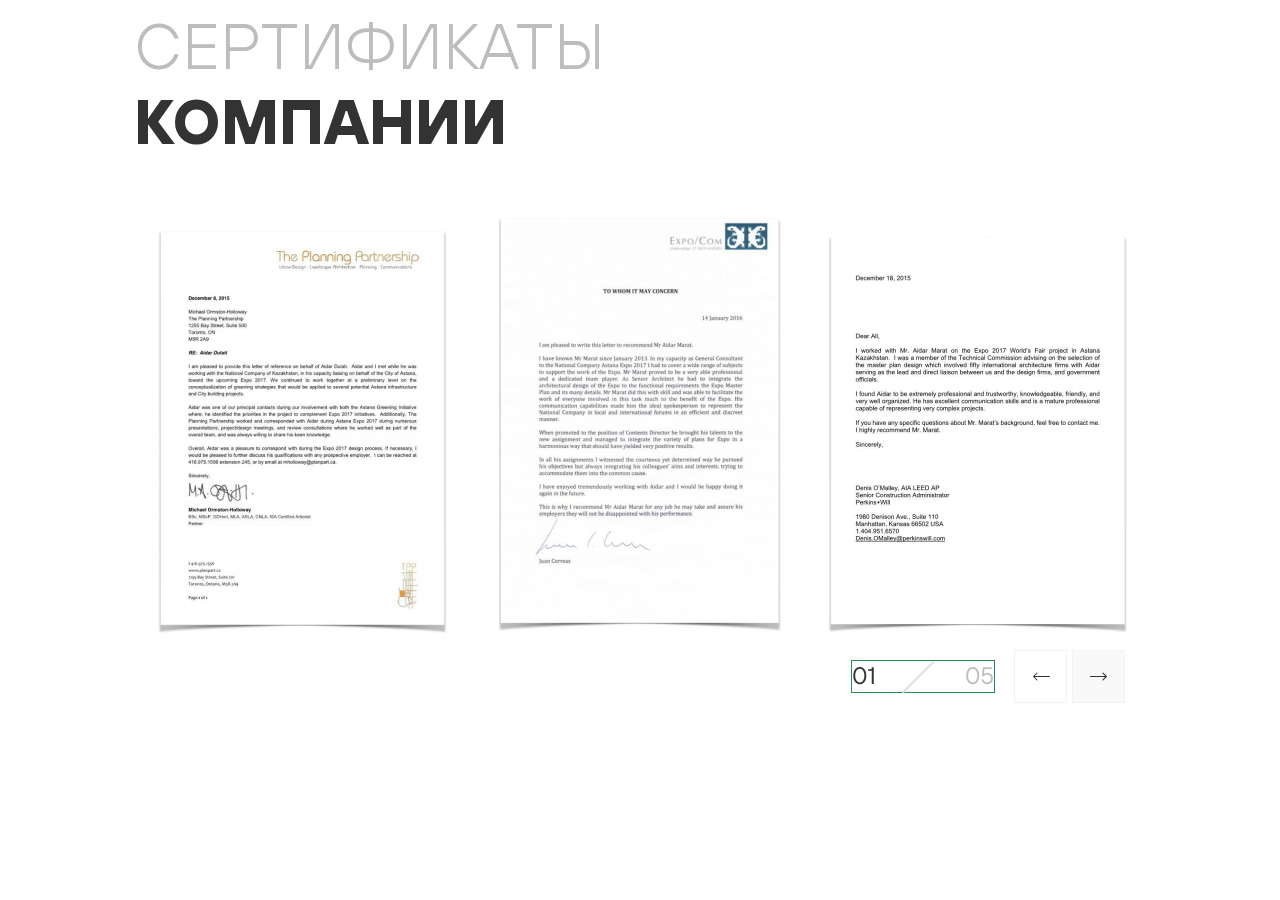
==== certificates.html @ 2d37799d "Добавлена страница Сертификаты" ====
<!DOCTYPE html>
<html lang="en">

<head>
    <meta charset="UTF-8">
    <meta http-equiv="X-UA-Compatible" content="IE=edge">
    <meta name="viewport" content="width=device-width, initial-scale=1.0">
    <link rel="stylesheet" href="./assets/styles/normalize.css">
    <link rel="stylesheet" href="./assets/styles/style_certificates.css">
    <title>DIGITAL PROJECT</title>
    <link rel="shortcut icon" href="assets/image/Group-92.png" type="image/svg">

</head>

<body>
    <div class="main">
        <div class="main__conteiner content">
            <h2 class="content__title upper-title">Сертификаты</h2>
            <h2 class="content__title lower-title">Компании</h2>
            <div class="img__conteiner">
                <img src="./assets/image/certificates_1.png" alt="Сертификат номер 1">
                <img src="./assets/image/certificates_2.png" alt="Сертификат номер 2">
                <img src="./assets/image/certificates_3.png" alt="Сертификат номер 3">
            </div>
            <div class="side__numbers">
                <div class="numbers">
                    <img src="./assets/image/slide-numbers_gallery.png" alt="Номера страниц">
                </div>
                <div class="arrow">
                    <img src="./assets/image/arrow-left-1.png" alt="Стрелка влево">
                    <img src="./assets/image/arrow-right-1.png" alt="Стрелка вправо">
                </div>
            </div>


        </div>
    </div>




</body>

</html>
---- assets/styles/style_certificates.css ----
.main__conteiner {
    width: 80%;
    margin: 0 auto;
}

@font-face {
    font-family: "TT Hoves-Bold";
    src: url("../fonts/TTHoves-Bold.ttf");
}

@font-face {
    font-family: "TT Hoves-Light";
    src: url("../fonts/TTHoves-Light.ttf");
}

@font-face {
    font-family: "TT Hoves";
    src: url("../fonts/TTHoves-Regular.ttf");
}




/*Шрифты*/
.content__title {
    font-size: 64px;
    text-transform: uppercase;
    font-style: normal;
    margin: 0px;
}

.upper-title {
    font-family: 'TT Hoves-Light', Arial, Helvetica, sans-serif;
    font-weight: 300;
    color: #BDBDBD;

}

.lower-title {
    font-family: 'TT Hoves-Bold', Arial, Helvetica, sans-serif;
    font-weight: 800;
    color: #333333;

}

.img__conteiner {
    display: grid;
    width: 100%;
    grid-template-columns: 1fr 1fr 1fr;
    grid-template-rows: 1fr;
    justify-items: stretch;
    margin-top: 42px;

}


.side__numbers {

    display: flex;
    flex-direction: row;
    justify-content: flex-end;
    margin-right: 2%;

}

.numbers {
    border: 1px solid seagreen;
    height: 31px;
    width: 142px;
    margin: 1% 2% 1%;
}
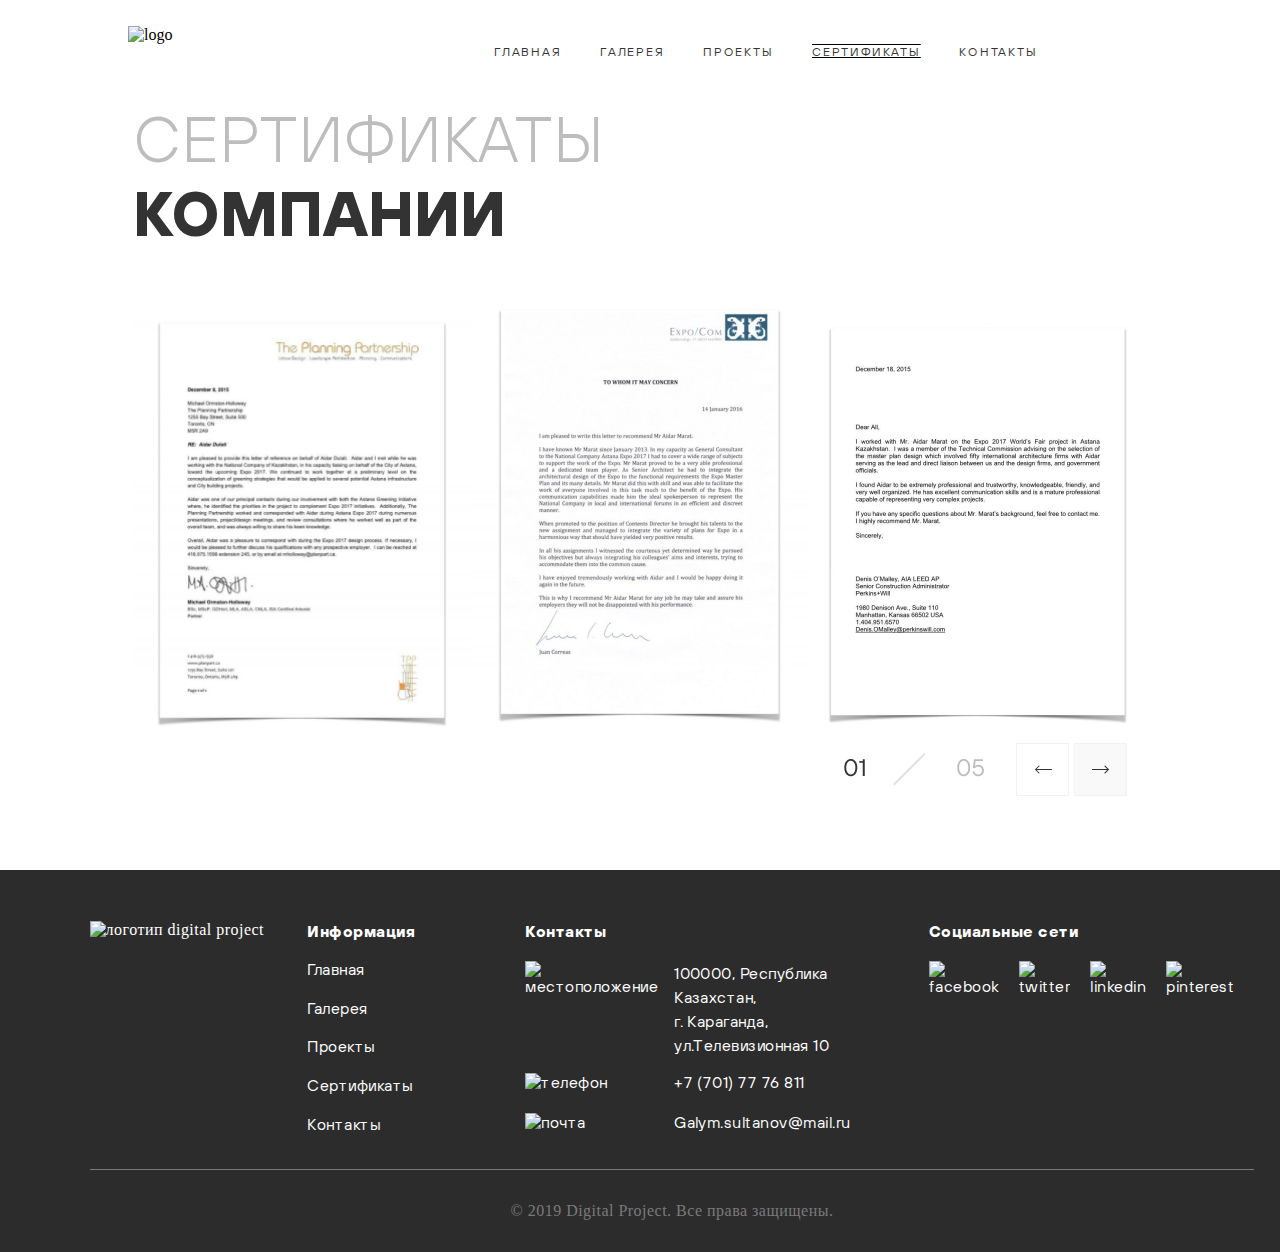
==== commit b6dea17b: "Поправила отступы и ссылки" ====
--- a/certificates.html
+++ b/certificates.html
@@ -1,44 +1,175 @@
 <!DOCTYPE html>
 <html lang="en">
+  <head>
+    <meta charset="UTF-8" />
+    <meta http-equiv="X-UA-Compatible" content="IE=edge" />
+    <meta name="viewport" content="width=device-width, initial-scale=1.0" />
+    <title>DIGITAL PROJECT</title>
+    <link rel="stylesheet" href="./assets/styles/normalize.css" />
+    <link rel="stylesheet" href="./assets/styles/style_certificates.css" />
+    <link rel="stylesheet" href="./assets/styles/style_footer.css" />
+    <link rel="stylesheet" href="./assets/styles/style_header.css" />
+    <link
+      rel="shortcut icon"
+      href="assets/image/Group-92.png"
+      type="image/svg"
+    />
+  </head>
 
-<head>
-    <meta charset="UTF-8">
-    <meta http-equiv="X-UA-Compatible" content="IE=edge">
-    <meta name="viewport" content="width=device-width, initial-scale=1.0">
-    <link rel="stylesheet" href="./assets/styles/normalize.css">
-    <link rel="stylesheet" href="./assets/styles/style_certificates.css">
-    <title>DIGITAL PROJECT</title>
-    <link rel="shortcut icon" href="assets/image/Group-92.png" type="image/svg">
+  <body class="body">
+    <header class="header">
+      <div class="header__conteiner">
+        <img src="./assets/image/logo.png" alt="logo" class="header__logo" />
+        <nav class="header__nav nav">
+          <ul class="nav__list">
+            <li class="nav__item">
+              <a class="nav__link" href="./index.html">главная</a>
+            </li>
+            <li class="nav__item">
+              <a class="nav__link" href="./gallery.html">галерея</a>
+            </li>
+            <li class="nav__item">
+              <a class="nav__link" href="./projects.html">проекты</a>
+            </li>
+            <li class="nav__item nav__item_current">
+              <a
+                class="nav__link nav__link_not-active"
+                href="./certificates.html"
+                >сертификаты</a
+              >
+            </li>
+            <li class="nav__item">
+              <a class="nav__link" href="./contacts.html">контакты</a>
+            </li>
+          </ul>
+        </nav>
+        <nav class="header__nav header__nav-alternative" id="alternative-nav">
+          <div id="menuToggle">
+            <input type="checkbox" />
 
-</head>
+            <span></span>
+            <span></span>
+            <span></span>
 
-<body>
-    <div class="main">
-        <div class="main__conteiner content">
-            <h2 class="content__title upper-title">Сертификаты</h2>
-            <h2 class="content__title lower-title">Компании</h2>
-            <div class="img__conteiner">
-                <img src="./assets/image/certificates_1.png" alt="Сертификат номер 1">
-                <img src="./assets/image/certificates_2.png" alt="Сертификат номер 2">
-                <img src="./assets/image/certificates_3.png" alt="Сертификат номер 3">
-            </div>
-            <div class="side__numbers">
-                <div class="numbers">
-                    <img src="./assets/image/slide-numbers_gallery.png" alt="Номера страниц">
-                </div>
-                <div class="arrow">
-                    <img src="./assets/image/arrow-left-1.png" alt="Стрелка влево">
-                    <img src="./assets/image/arrow-right-1.png" alt="Стрелка вправо">
-                </div>
-            </div>
+            <ul id="menu">
+              <li class="nav__item">
+                <a class="nav__link" href="./index.html">главная</a>
+              </li>
+              <li class="nav__item">
+                <a class="nav__link" href="./gallery.html">галерея</a>
+              </li>
+              <li class="nav__item">
+                <a class="nav__link" href="./projects.html">проекты</a>
+              </li>
+              <li class="nav__item nav__item_current">
+                <a
+                  class="nav__link nav__link_not-active"
+                  href="./certificates.html"
+                  >сертификаты</a
+                >
+              </li>
+              <li class="nav__item">
+                <a class="nav__link" href="./contacts.html">контакты</a>
+              </li>
+            </ul>
+          </div>
+        </nav>
+      </div>
+    </header>
 
+    <main class="main">
+      <div class="main__conteiner content">
+        <h2 class="content__title upper-title">Сертификаты</h2>
+        <h2 class="content__title lower-title">Компании</h2>
+        <div class="img__conteiner">
+          <img
+            src="./assets/image/certificates_1.png"
+            alt="Сертификат номер 1"
+            class="img_size"
+          />
+          <img
+            src="./assets/image/certificates_2.png"
+            alt="Сертификат номер 2"
+            class="img_size"
+          />
+          <img
+            src="./assets/image/certificates_3.png"
+            alt="Сертификат номер 3"
+            class="img_size"
+          />
+        </div>
+        <div class="side__numbers">
+          <div class="numbers">
+            <img
+              src="./assets/image/slide-numbers_gallery.png"
+              alt="Номера страниц"
+            />
+          </div>
+          <div class="arrow">
+            <img src="./assets/image/arrow-left-1.png" alt="Стрелка влево" />
+            <img src="./assets/image/arrow-right-1.png" alt="Стрелка вправо" />
+          </div>
+        </div>
+      </div>
+    </main>
 
+    <footer class="footer">
+      <div class="image">
+        <img
+          src="assets/image/project.png"
+          alt="логотип digital project"
+          class="footer__logo"
+        />
+      </div>
+      <div class="info">
+        <div class="information">Информация</div>
+        <div><a class="menu" href="./index.html">Главная</a></div>
+        <div><a class="menu" href="./gallery.html">Галерея</a></div>
+        <div><a class="menu" href="./projects.html">Проекты</a></div>
+        <div><a class="menu" href="./certificates.html">Сертификаты</a></div>
+        <div><a class="menu" href="./contacts.html">Контакты</a></div>
+      </div>
+      <div class="contacts">
+        <div class="contact">Контакты</div>
+        <div class="image">
+          <img src="assets/image/address.png" alt="местоположение" />
         </div>
-    </div>
+        <div class="address">
+          100000, Республика Казахстан, <br />
+          г. Караганда, ул.Телевизионная 10
+        </div>
+        <div class="image">
+          <img src="assets/image/phone.png" alt="телефон" />
+        </div>
+        <div class="phone">+7 (701) 77 76 811</div>
+        <div class="image">
+          <img src="assets/image/email.png" alt="почта" />
+        </div>
+        <div class="email">
+          <a href="mailto:Galym.sultanov@mail.ru" class="e-mail"
+            >Galym.sultanov@mail.ru</a
+          >
+        </div>
+      </div>
+      <div class="sm">
+        <div class="social">Социальные сети</div>
+        <div class="sm__list">
+          <div class="image">
+            <img src="assets/image/facebook.png" alt="facebook" />
+          </div>
+          <div class="image">
+            <img src="assets/image/twitter.png" alt="twitter" />
+          </div>
+          <div class="image">
+            <img src="assets/image/LinkedIn.png" alt="linkedin" />
+          </div>
+          <div class="image">
+            <img src="assets/image/pininterest.png" alt="pinterest" />
+          </div>
+        </div>
+      </div>
 
-
-
-
-</body>
-
-</html>+      <div class="copywrite">© 2019 Digital Project. Все права защищены.</div>
+    </footer>
+  </body>
+</html>
--- a/assets/styles/style_certificates.css
+++ b/assets/styles/style_certificates.css
@@ -1,71 +1,115 @@
-.main__conteiner {
-    width: 80%;
-    margin: 0 auto;
+@import url("./fonts.css");
+@import url(./common.css);
+
+html {
+  height: 100%;
 }
 
-@font-face {
-    font-family: "TT Hoves-Bold";
-    src: url("../fonts/TTHoves-Bold.ttf");
+.body {
+  display: flex;
+  flex-direction: column;
+  height: 100%;
 }
 
-@font-face {
-    font-family: "TT Hoves-Light";
-    src: url("../fonts/TTHoves-Light.ttf");
+.header {
+  flex: 0 0 auto;
 }
 
-@font-face {
-    font-family: "TT Hoves";
-    src: url("../fonts/TTHoves-Regular.ttf");
+.main {
+  flex: 2 0 auto;
 }
 
-
-
+.footer {
+  flex: 0 0 auto;
+}
 
 /*Шрифты*/
 .content__title {
-    font-size: 64px;
-    text-transform: uppercase;
-    font-style: normal;
-    margin: 0px;
+  font-size: 64px;
+  text-transform: uppercase;
+  font-style: normal;
+  margin: 0px;
 }
 
 .upper-title {
-    font-family: 'TT Hoves-Light', Arial, Helvetica, sans-serif;
-    font-weight: 300;
-    color: #BDBDBD;
-
+  font-family: "TT Hoves-Light", Arial, Helvetica, sans-serif;
+  font-weight: 300;
+  color: #bdbdbd;
 }
 
 .lower-title {
-    font-family: 'TT Hoves-Bold', Arial, Helvetica, sans-serif;
-    font-weight: 800;
-    color: #333333;
-
+  font-family: "TT Hoves-Bold", Arial, Helvetica, sans-serif;
+  font-weight: 800;
+  color: #333333;
 }
 
 .img__conteiner {
-    display: grid;
-    width: 100%;
-    grid-template-columns: 1fr 1fr 1fr;
-    grid-template-rows: 1fr;
-    justify-items: stretch;
-    margin-top: 42px;
-
+  display: grid;
+  width: 100%;
+  grid-template-columns: 1fr 1fr 1fr;
+  grid-template-rows: 1fr;
+  justify-items: stretch;
+  margin-top: 42px;
 }
 
-
 .side__numbers {
-
-    display: flex;
-    flex-direction: row;
-    justify-content: flex-end;
-    margin-right: 2%;
-
+  display: flex;
+  justify-content: flex-end;
+  align-items: center;
+  gap: 3%;
+  margin-right: 2%;
 }
 
-.numbers {
-    border: 1px solid seagreen;
-    height: 31px;
-    width: 142px;
-    margin: 1% 2% 1%;
-}+@media screen and (max-width: 1023px) {
+  .main {
+    margin: 0px;
+  }
+
+  .content__title {
+    font-size: 4.4vw;
+  }
+
+  .img__conteiner {
+    display: grid;
+    grid-template-columns: 1fr;
+    grid-template-rows: 1fr 1fr 1fr;
+    justify-items: center;
+    margin: auto;
+  }
+
+  .img_size {
+    width: 100%;
+  }
+
+  .numbers {
+    display: none;
+  }
+
+  .side__numbers {
+    display: block;
+  }
+
+  .arrow {
+    display: flex;
+    justify-content: space-between;
+  }
+}
+
+@media screen and (max-width: 767px) {
+  .content__title {
+    font-size: 7.9vw;
+  }
+
+  .numbers {
+    display: none;
+  }
+
+  .side__numbers {
+    display: block;
+  }
+
+  .arrow {
+    display: flex;
+    justify-content: space-between;
+  }
+}
--- a/assets/styles/style_footer.css
+++ b/assets/styles/style_footer.css
@@ -0,0 +1,154 @@
+@import url(./fonts.css);
+
+footer,
+.info,
+.contacts {
+  display: grid;
+  gap: 1rem;
+}
+
+.footer {
+  margin-top: 70px;
+}
+
+footer {
+  grid-template-columns: 1.5fr 1.5fr 3fr 2fr;
+  grid-template-rows: 2fr 0.1fr;
+  gap: 2rem;
+  padding: 4% 2% 0% 7%;
+
+  max-width: 100%;
+
+  background-color: rgb(44, 44, 44);
+  color: white;
+  letter-spacing: 0.03em;
+}
+
+.social,
+.information,
+.social,
+.contact {
+  font-family: "TT Hoves-Bold", Arial, Helvetica, sans-serif;
+  font-size: 16px;
+  line-height: 20px;
+}
+
+.menu,
+.contacts,
+.sm {
+  font-family: "TT Hoves", Arial, Helvetica, sans-serif;
+}
+
+.contacts {
+  grid-template-columns: 0.25fr 5fr;
+  grid-template-rows: 1fr 4fr 1fr 1fr;
+}
+
+.contact {
+  grid-column: 1/3;
+}
+
+.sm {
+  grid-template-rows: repeat(4, 1fr);
+  grid-template-columns: repeat(8, 1fr);
+}
+
+.social {
+  grid-column: 1/9;
+}
+
+.address {
+  line-height: 24px;
+  letter-spacing: 0.03em;
+}
+
+.copywrite {
+  grid-column: 1 / 5;
+  color: rgba(200, 200, 200, 0.5);
+  text-align: center;
+  border-top: 1px solid rgba(200, 200, 200, 0.5);
+  padding: 2em;
+}
+
+a {
+  color: inherit;
+  text-decoration: none;
+}
+
+.sm__list {
+  display: flex;
+  margin-top: 20px;
+}
+
+.sm .image {
+  margin-right: 20px;
+}
+
+@media screen and (max-width: 1023px) {
+  .footer__logo {
+    width: 70px;
+  }
+
+  footer {
+    grid-template-columns: 0.5fr 1.5fr 3fr 2fr;
+    grid-template-rows: 2fr 0.1fr;
+    gap: 2rem;
+    padding: 4% 2% 0% 3%;
+  }
+}
+
+@media screen and (max-width: 767px) {
+  .footer__logo {
+    display: none;
+  }
+
+  .info {
+    display: none;
+  }
+
+  footer {
+    grid-template-columns: 1fr;
+    grid-template-rows: 1fr 30% 25%;
+    gap: 1rem;
+    padding: 4% 2% 0% 2%;
+  }
+
+  .sm {
+    grid-area: 2/1/3/2;
+    padding-top: 20px;
+    padding-bottom: 10px;
+  }
+
+  .contacts {
+    grid-row: 1/2;
+    grid-column: 1/2;
+  }
+
+  .copywrite {
+    grid-row: 3/4;
+    grid-column: 1/2;
+    padding: 0em;
+  }
+
+  .social .social,
+  .contact,
+  .address,
+  .phone,
+  .e-mail,
+  .copywrite,
+  .social {
+    font-size: 12px;
+    line-height: 14px;
+  }
+
+  .contacts {
+    grid-template-columns: 5% 95%;
+    grid-template-rows: 0.5fr 1fr 0.5fr 0.5fr;
+    gap: 0.5rem;
+  }
+
+  .footer {
+    margin-top: 40px;
+    overflow: hidden;
+  }
+}
--- a/assets/styles/style_header.css
+++ b/assets/styles/style_header.css
@@ -0,0 +1,240 @@
+@import url(./fonts.css);
+@import url(./common.css);
+
+.header {
+  display: flex;
+  align-items: center;
+
+  height: 102px;
+}
+
+.header__conteiner {
+  display: grid;
+  grid-template-columns: 70px 20vw 62% 0px;
+}
+
+.nav {
+  width: 62%;
+  grid-column: 3/5;
+}
+
+.header__logo {
+  grid-column: 1/2;
+  width: 70px;
+  height: 44px;
+}
+
+.nav__item {
+  list-style-type: none;
+  margin-right: 3vw;
+}
+
+.nav__link {
+  text-decoration: none;
+  font-family: "TTHoves-Regular", Arial, Helvetica, sans-serif;
+  font-weight: normal;
+  font-size: 12px;
+  letter-spacing: 0.15em;
+  text-transform: uppercase;
+
+  color: #333333;
+}
+
+.nav__link:not(.nav__link_not-active):hover {
+  color: gray;
+  text-decoration: overline underline;
+}
+
+.nav__item_current {
+  text-decoration: overline underline;
+}
+
+.nav__list {
+  display: flex;
+}
+
+#menuToggle {
+  display: none;
+}
+
+@media screen and (max-width: 1023px) {
+  .header {
+    height: 82px;
+  }
+
+  .header__conteiner {
+    display: grid;
+    grid-template-columns: 70px 10vw 80% 0px;
+  }
+
+  .nav__link {
+    font-size: 10px;
+  }
+
+  .nav__list {
+    display: flex;
+    justify-content: flex-end;
+
+    max-width: 100%;
+
+    padding-left: 0px;
+  }
+
+  .nav__item {
+    list-style-type: none;
+    margin-left: 4vw;
+    margin-right: 0px;
+  }
+
+  .nav {
+    width: 90%;
+  }
+
+  #menuToggle {
+    display: none;
+  }
+}
+
+@media screen and (max-width: 767px) {
+  .header {
+    display: flex;
+    align-items: center;
+
+    height: 92px;
+    max-width: 80%;
+  }
+
+  .header__logo {
+    width: 70px;
+    height: 44px;
+  }
+
+  .nav__item {
+    list-style-type: none;
+    margin-left: 4vw;
+  }
+
+  .nav__item_current {
+    text-decoration: overline underline;
+  }
+
+  .header__conteiner {
+    display: flex;
+    justify-content: space-between;
+  }
+
+  .nav {
+    display: none;
+  }
+
+  #alternative-nav {
+    margin: 0;
+    padding: 0;
+
+    color: #333333;
+    position: absolute;
+  }
+
+  #menuToggle {
+    display: block;
+    position: relative;
+    top: 10px;
+    left: 67vw;
+
+    z-index: 1;
+
+    -webkit-user-select: none;
+    user-select: none;
+  }
+
+  #menuToggle a {
+    transition: color 0.3s ease;
+  }
+
+  .nav__link:not(.nav__link_not-active):hover {
+    color: gray;
+    text-decoration: overline underline;
+  }
+
+  #menuToggle input {
+    display: block;
+    width: 40px;
+    height: 32px;
+    position: absolute;
+    top: -7px;
+    left: -5px;
+
+    cursor: pointer;
+
+    opacity: 0;
+
+    z-index: 2;
+    -webkit-touch-callout: none;
+  }
+
+  #menuToggle span {
+    display: block;
+    width: 33px;
+    height: 4px;
+    margin-bottom: 5px;
+    position: relative;
+
+    background: #333333;
+    border-radius: 3px;
+
+    z-index: 1;
+
+    transform-origin: 4px 0px;
+
+    transition: transform 0.5s cubic-bezier(0.77, 0.2, 0.05, 1),
+      background 0.5s cubic-bezier(0.77, 0.2, 0.05, 1), opacity 0.55s ease;
+  }
+
+  #menuToggle span:first-child {
+    transform-origin: 0% 0%;
+  }
+
+  .menuToggle span:nth-last-child(2) {
+    transform-origin: 0% 100%;
+  }
+
+  #menuToggle input:checked ~ span {
+    opacity: 1;
+    transform: rotate(45deg) translate(-2px, -1px);
+    background: #232323;
+  }
+
+  #menuToggle input:checked ~ span:nth-last-child(3) {
+    opacity: 0;
+    transform: rotate(0deg) scale(0.2, 0.2);
+  }
+
+  #menuToggle input:checked ~ span:nth-last-child(2) {
+    transform: rotate(-45deg) translate(0, -1px);
+  }
+
+  #menu {
+    position: absolute;
+    width: 200px;
+    margin: -100px 0 0 -200px;
+    padding: 40px;
+    padding-top: 125px;
+
+    background: #ededed;
+    list-style-type: none;
+    -webkit-font-smoothing: antialiased;
+
+    transform-origin: 0% 0%;
+    transform: translate(-250%, 0);
+
+    transition: transform 0.5s cubic-bezier(0.77, 0.2, 0.05, 1);
+  }
+
+  #menu li {
+    padding: 10px 0;
+  }
+
+  #menuToggle input:checked ~ ul {
+    transform: none;
+  }
+}
